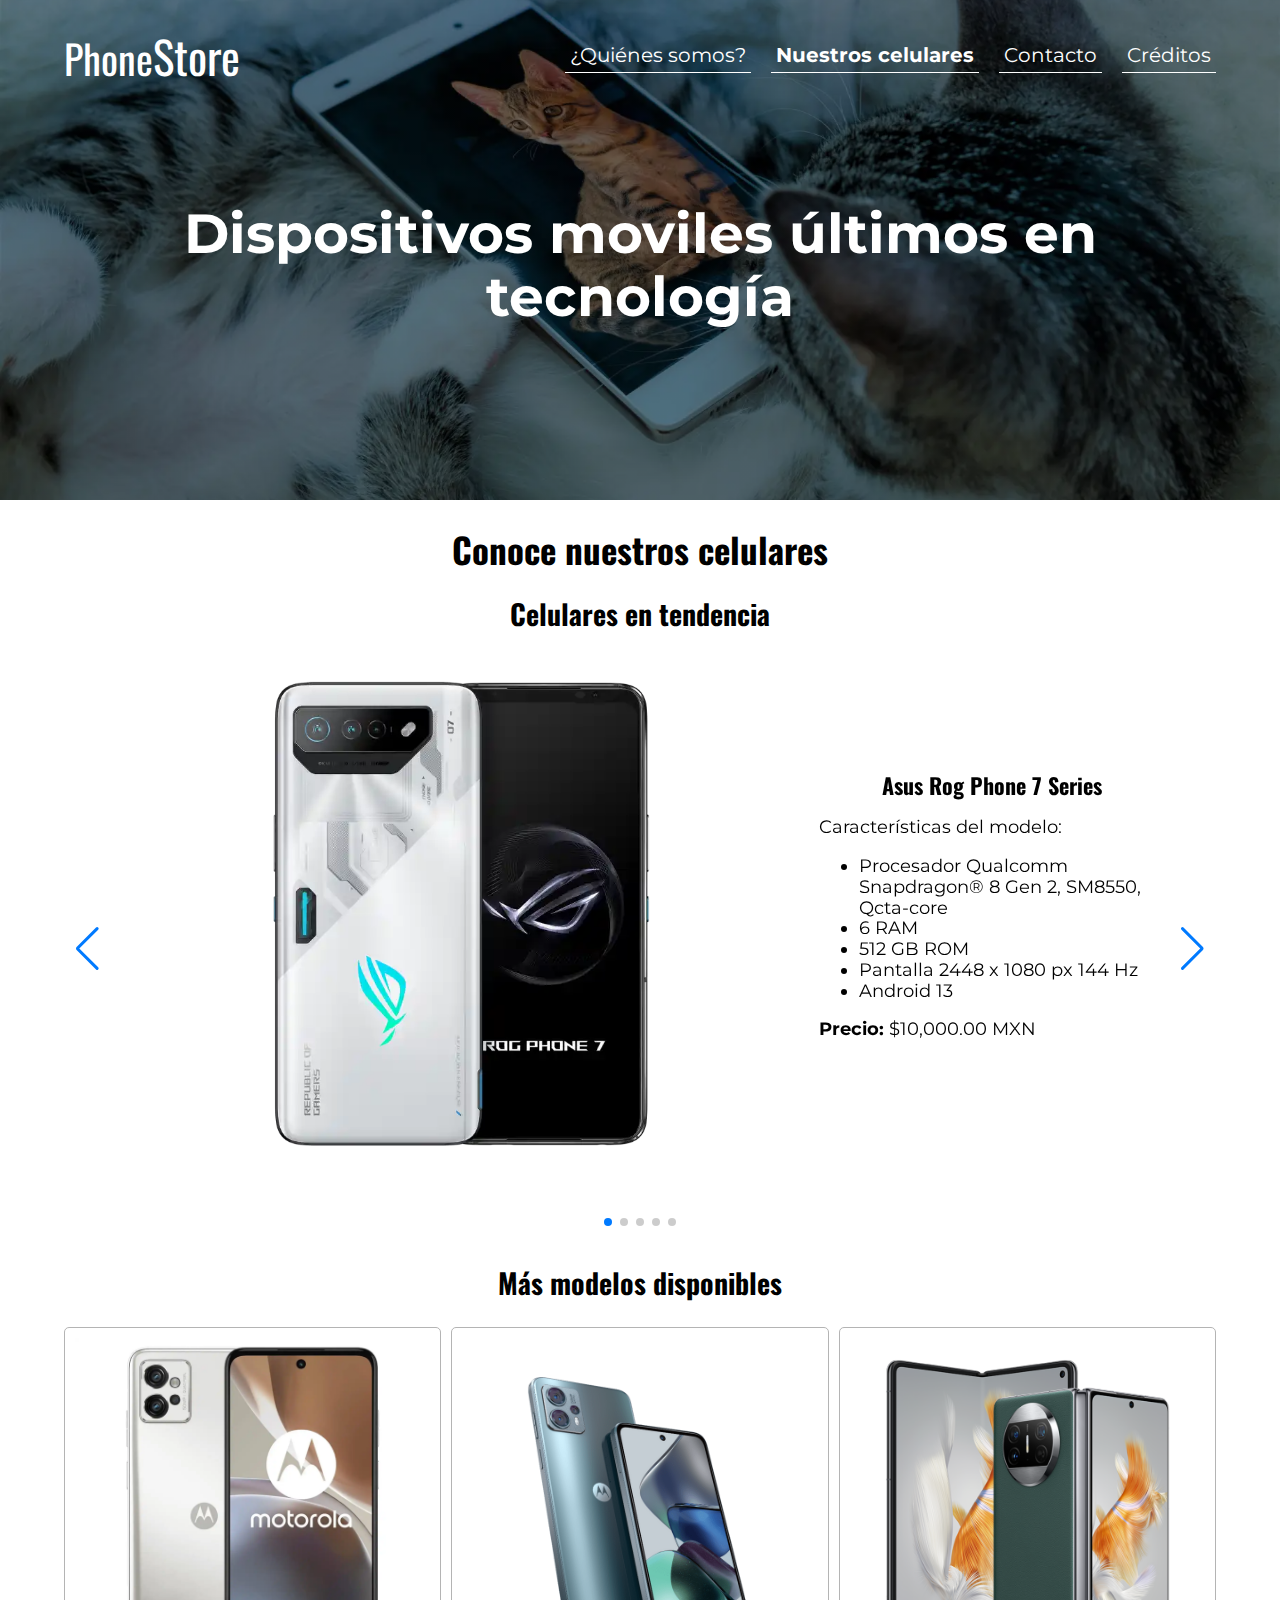
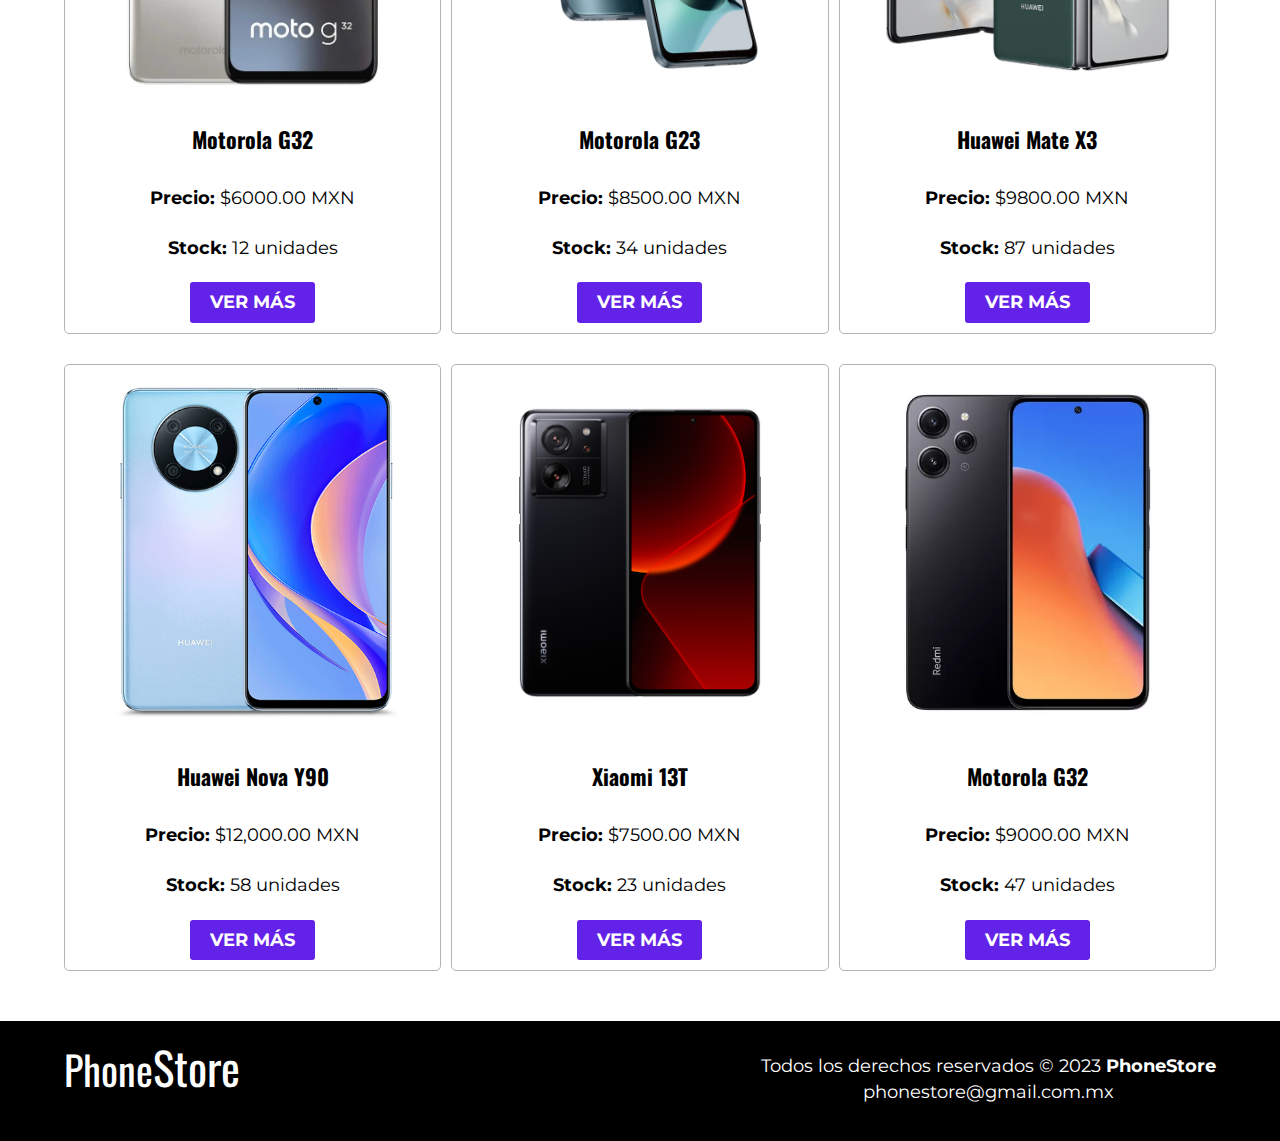
==== celulares.html @ 957bf534 "Primer commit" ====
<!DOCTYPE html>
<html lang="es">
<head>
    <meta charset="UTF-8">
    <meta name="viewport" content="width=device-width, initial-scale=1.0">
    <title>Phone Store</title>
    <meta name="description" content="Página de venta de celulares PhoneStore">
    <link rel="icon" href="img/logoIcon.png">
    <link rel="preload" href="css/normalice.css" as="style">
    <link rel="stylesheet" href="css/normalice.css">
    <link rel="preload" href="css/styles.css" as="style">
    <link rel="stylesheet" href="css/styles.css">
    <link rel="preload" href="css/celulares.css" as="style">
    <link rel="stylesheet" href="css/celulares.css">
    <link rel="stylesheet" href="https://cdn.jsdelivr.net/npm/swiper@10/swiper-bundle.min.css" />
    <link rel="preconnect" href="https://fonts.googleapis.com">
    <link rel="preconnect" href="https://fonts.gstatic.com" crossorigin>
    <link href="https://fonts.googleapis.com/css2?family=Montserrat:wght@400;700&family=Oswald:wght@700&display=swap" rel="stylesheet">
</head>
<body>
    <div class="banner">
        <header class="container header">
            <div class="logo">
                <a class="logo__titulo" href="index.html">Phone<span class="logo__weight">Store</span></a>
            </div>
            <nav class="navegacion">
                <a class="navegacion__enlace" href="nosotros.html">¿Quiénes somos?</a>
                <a class="navegacion__enlace navegacion__enlace--activado" href="celulares.html">Nuestros celulares</a>
                <a class="navegacion__enlace" href="contacto.html">Contacto</a>
                <a class="navegacion__enlace" href="creditos.html">Créditos</a>
            </nav>
        </header>
        <section class="container hero">
            <div class="htitulo white-text center-text">
                <h1 class="hero__titulo">Dispositivos moviles últimos en tecnología</h1>
            </div>
        </section>
    </div>
    <main class="container">
        <h2 class="center-text">Conoce nuestros celulares</h2>
        <h3 class="center-text">Celulares en tendencia</h3>
        <div class="elemento-cuadricula bd pat-anterior carrusel"> <!-- Carrusel -->
            <!-- Slider main container -->
            <div class="swiper">
                <!-- Additional required wrapper -->
                <div class="swiper-wrapper">
                    <!-- Slides -->
                    <div class="swiper-slide">
                        <div class="celular">
                            <a target="_blank" href="https://rog.asus.com/es/phones/rog-phone-7/">
                                <picture>
                                    <source srcset="img/celulares/asus.webp" type="image/webp">
                                    <img class="celular__imagen" src="img/celulares/asus.png" alt="Celular">
                                </picture>
                            </a>
                            <div class="celular__description">
                                <h4 class="center-text no-margin">Asus Rog Phone 7 Series</h4>
                                <p class="">Características del modelo:</p>
                                <ul>
                                    <li>Procesador Qualcomm Snapdragon® 8 Gen 2, SM8550, Qcta-core</li>
                                    <li>6 RAM</li>
                                    <li>512 GB ROM</li>
                                    <li>Pantalla 2448 x 1080 px 144 Hz</li>
                                    <li>Android 13</li>
                                </ul>
                                <p><span class="bold-text">Precio:</span> $10,000.00 MXN</p>
                            </div>
                        </div>
                    </div>
                    <div class="swiper-slide">
                        <div class="celular">
                            <a target="_blank" href="https://www.samsung.com/mx/smartphones/galaxy-s23-ultra/">
                                <picture>
                                    <source srcset="img/celulares/samsung.webp" type="image/webp">
                                    <img class="celular__imagen" src="img/celulares/samsung.png" alt="Celular">
                                </picture>
                            </a>
                            <div class="celular__description">
                                <h4 class="center-text no-margin">Samsumng Galaxy S23 Ultra</h4>
                                <p class="">Características del modelo:</p>
                                <ul>
                                    <li>Octa-Core Procesador 3.36 GHz, 2.8 GHz, 2 GHz</li>
                                    <li>8 RAM</li>
                                    <li>256 GB ROM</li>
                                    <li>Pantalla 3,088 x 1,440</li>
                                    <li>Android</li>
                                </ul>
                                <p><span class="bold-text">Precio:</span> $11,000.00 MXN</p>
                            </div>
                        </div>
                    </div>
                    <div class="swiper-slide">
                        <div class="celular">
                            <a target="_blank" href="https://store.google.com/es/product/pixel_8_specs?hl=es&pli=1">
                                <picture>
                                    <source srcset="img/celulares/google.webp" type="image/webp">
                                    <img class="celular__imagen" src="img/celulares/google.png" alt="Celular">
                                </picture>
                            </a>
                            <div class="celular__description">
                                <h4 class="center-text no-margin">Google Pixel 8</h4>
                                <p class="">Características del modelo:</p>
                                <ul>
                                    <li>Procesador Qualcomm Snapdragon® 8 Gen 2, SM8550, Qcta-core</li>
                                    <li>8 RAM</li>
                                    <li>256 GB ROM</li>
                                    <li>Pantalla 2400 x 1080 px</li>
                                    <li>Android 14</li>
                                </ul>
                                <p><span class="bold-text">Precio:</span> $10,000.00 MXN</p>
                            </div>
                        </div>
                    </div>
                    <div class="swiper-slide">
                        <div class="celular">
                            <a target="_blank" href="https://www.apple.com/mx/iphone-15-pro/">
                                <picture>
                                    <source srcset="img/celulares/apple.webp" type="image/webp">
                                    <img class="celular__imagen" src="img/celulares/apple.jpg" alt="Celular">
                                </picture>
                            </a>
                            <div class="celular__description">
                                <h4 class="center-text no-margin">Apple iPhone 15 Pro</h4>
                                <p class="">Características del modelo:</p>
                                <ul>
                                    <li>Procesador A17 pro de Apple</li>
                                    <li>8 RAM</li>
                                    <li>512 GB ROM</li>
                                    <li>Pantalla 2448 x 1080</li>
                                    <li>Android 13</li>
                                </ul>
                                <p><span class="bold-text">Precio:</span> $18,000.00 MXN</p>
                            </div>
                        </div>
                    </div>
                    <div class="swiper-slide">
                        <div class="celular">
                            <a target="_blank" href="https://www.oppo.com/mx/smartphones/series-find-x/find-x5-pro/">
                                <picture>
                                    <source srcset="img/celulares/oppo.webp" type="image/webp">
                                    <img class="celular__imagen" src="img/celulares/oppo.jpeg" alt="Celular">
                                </picture>
                            </a>
                            <div class="celular__description">
                                <h4 class="center-text no-margin">Oppo Find x5 Pro</h4>
                                <p class="">Características del modelo:</p>
                                <ul>
                                    <li>Qualcomm Snapdragon 8 Gen 1</li>
                                    <li>8 RAM</li>
                                    <li>512 GB ROM</li>
                                    <li>Pantalla 2448 x 1080 px 120 Hz</li>
                                    <li>Android 12</li>
                                </ul>
                                <p><span class="bold-text">Precio:</span> $18,000.00 MXN</p>
                            </div>
                        </div>
                    </div>
                </div>
                <div class="swiper-pagination"></div>
                <div class="swiper-button-prev"></div>
                <div class="swiper-button-next"></div>
            </div>
        </div>
    </main>
    <section class="container">
        <h3 class="center-text">Más modelos disponibles</h3>
        <div class="stock">
            <div class="stock-element">
                <picture>
                    <source srcset="img/celulares/moto1.webp" type="image/webp">
                    <img src="img/celulares/moto1.jpg" alt="Celular">
                </picture>
                <h4 class="center-text">Motorola G32</h4>
                <p><span class="bold-text">Precio:</span> $6000.00 MXN</p>
                <p><span class="bold-text">Stock:</span> 12 unidades</p>
                <div class="boton-flex">
                    <a class="boton" href="celulares.html">Ver más</a>
                </div>
            </div>
            <div class="stock-element">
                <picture>
                    <source srcset="img/celulares/moto2.webp" type="image/webp">
                    <img src="img/celulares/moto2.jpg" alt="Celular">
                </picture>
                <h4 class="center-text">Motorola G23</h4>
                <p><span class="bold-text">Precio:</span> $8500.00 MXN</p>
                <p><span class="bold-text">Stock:</span> 34 unidades</p>
                <div class="boton-flex">
                    <a class="boton" href="celulares.html">Ver más</a>
                </div>
            </div>
            <div class="stock-element">
                <picture>
                    <source srcset="img/celulares/huawei1.webp" type="image/webp">
                    <img src="img/celulares/huawei1.png" alt="Celular">
                </picture>
                <h4 class="center-text">Huawei Mate X3</h4>
                <p><span class="bold-text">Precio:</span> $9800.00 MXN</p>
                <p><span class="bold-text">Stock:</span> 87 unidades</p>
                <div class="boton-flex">
                    <a class="boton" href="celulares.html">Ver más</a>
                </div>
            </div>
            <div class="stock-element">
                <picture>
                    <source srcset="img/celulares/huawei2.webp" type="image/webp">
                    <img src="img/celulares/huawei2.png" alt="Celular">
                </picture>
                <h4 class="center-text">Huawei Nova Y90</h4>
                <p><span class="bold-text">Precio:</span> $12,000.00 MXN</p>
                <p><span class="bold-text">Stock:</span> 58 unidades</p>
                <div class="boton-flex">
                    <a class="boton" href="celulares.html">Ver más</a>
                </div>
            </div>
            <div class="stock-element">
                <picture>
                    <source srcset="img/celulares/xiaomi1.webp" type="image/webp">
                    <img src="img/celulares/xiaomi1.png" alt="Celular">
                </picture>
                <h4 class="center-text">Xiaomi 13T</h4>
                <p><span class="bold-text">Precio:</span> $7500.00 MXN</p>
                <p><span class="bold-text">Stock:</span> 23 unidades</p>
                <div class="boton-flex">
                    <a class="boton" href="celulares.html">Ver más</a>
                </div>
            </div>
            <div class="stock-element">
                <picture>
                    <source srcset="img/celulares/xiaomi2.webp" type="image/webp">
                    <img src="img/celulares/xiaomi2.jpg" alt="Celular">
                </picture>
                <h4 class="center-text">Motorola G32</h4>
                <p><span class="bold-text">Precio:</span> $9000.00 MXN</p>
                <p><span class="bold-text">Stock:</span> 47 unidades</p>
                <div class="boton-flex">
                    <a class="boton" href="celulares.html">Ver más</a>
                </div>
            </div>
        </div>
    </section>
    <footer class="footer">
        <div class="container footer__contenido">
            <div class="logo">
                <a class="logo__titulo logo__footer" href="index.html">Phone<span class="logo__weight">Store</span></a>
            </div>
            <div class="footer__d">
                <div class="footer__derechos">
                    <p class="white-text">Todos los derechos reservados &copy; 2023 <span class="bold-text">PhoneStore</span></p>
                    <a href="https://www.gmail.com/mail/help/intl/es/about.html?iframe">phonestore@gmail.com.mx</a>
                </div>
            </div>
        </div>
    </footer>
    <script src="https://cdn.jsdelivr.net/npm/swiper@10/swiper-bundle.min.js"></script>
    <script src="js/carrusel.js"></script>
    <script src="js/modernizr.js"></script>
</body>
</html>
---- css/normalice.css ----
/*! normalize.css v8.0.1 | MIT License | github.com/necolas/normalize.css */

/* Document
   ========================================================================== */

/**
 * 1. Correct the line height in all browsers.
 * 2. Prevent adjustments of font size after orientation changes in iOS.
 */

 html {
    line-height: 1.15; /* 1 */
    -webkit-text-size-adjust: 100%; /* 2 */
  }
  
  /* Sections
     ========================================================================== */
  
  /**
   * Remove the margin in all browsers.
   */
  
  body {
    margin: 0;
  }
  
  /**
   * Render the `main` element consistently in IE.
   */
  
  main {
    display: block;
  }
  
  /**
   * Correct the font size and margin on `h1` elements within `section` and
   * `article` contexts in Chrome, Firefox, and Safari.
   */
  
  h1 {
    font-size: 2em;
    margin: 0.67em 0;
  }
  
  /* Grouping content
     ========================================================================== */
  
  /**
   * 1. Add the correct box sizing in Firefox.
   * 2. Show the overflow in Edge and IE.
   */
  
  hr {
    box-sizing: content-box; /* 1 */
    height: 0; /* 1 */
    overflow: visible; /* 2 */
  }
  
  /**
   * 1. Correct the inheritance and scaling of font size in all browsers.
   * 2. Correct the odd `em` font sizing in all browsers.
   */
  
  pre {
    font-family: monospace, monospace; /* 1 */
    font-size: 1em; /* 2 */
  }
  
  /* Text-level semantics
     ========================================================================== */
  
  /**
   * Remove the gray background on active links in IE 10.
   */
  
  a {
    background-color: transparent;
  }
  
  /**
   * 1. Remove the bottom border in Chrome 57-
   * 2. Add the correct text decoration in Chrome, Edge, IE, Opera, and Safari.
   */
  
  abbr[title] {
    border-bottom: none; /* 1 */
    text-decoration: underline; /* 2 */
    text-decoration: underline dotted; /* 2 */
  }
  
  /**
   * Add the correct font weight in Chrome, Edge, and Safari.
   */
  
  b,
  strong {
    font-weight: bolder;
  }
  
  /**
   * 1. Correct the inheritance and scaling of font size in all browsers.
   * 2. Correct the odd `em` font sizing in all browsers.
   */
  
  code,
  kbd,
  samp {
    font-family: monospace, monospace; /* 1 */
    font-size: 1em; /* 2 */
  }
  
  /**
   * Add the correct font size in all browsers.
   */
  
  small {
    font-size: 80%;
  }
  
  /**
   * Prevent `sub` and `sup` elements from affecting the line height in
   * all browsers.
   */
  
  sub,
  sup {
    font-size: 75%;
    line-height: 0;
    position: relative;
    vertical-align: baseline;
  }
  
  sub {
    bottom: -0.25em;
  }
  
  sup {
    top: -0.5em;
  }
  
  /* Embedded content
     ========================================================================== */
  
  /**
   * Remove the border on images inside links in IE 10.
   */
  
  img {
    border-style: none;
  }
  
  /* Forms
     ========================================================================== */
  
  /**
   * 1. Change the font styles in all browsers.
   * 2. Remove the margin in Firefox and Safari.
   */
  
  button,
  input,
  optgroup,
  select,
  textarea {
    font-family: inherit; /* 1 */
    font-size: 100%; /* 1 */
    line-height: 1.15; /* 1 */
    margin: 0; /* 2 */
  }
  
  /**
   * Show the overflow in IE.
   * 1. Show the overflow in Edge.
   */
  
  button,
  input { /* 1 */
    overflow: visible;
  }
  
  /**
   * Remove the inheritance of text transform in Edge, Firefox, and IE.
   * 1. Remove the inheritance of text transform in Firefox.
   */
  
  button,
  select { /* 1 */
    text-transform: none;
  }
  
  /**
   * Correct the inability to style clickable types in iOS and Safari.
   */
  
  button,
  [type="button"],
  [type="reset"],
  [type="submit"] {
    -webkit-appearance: button;
  }
  
  /**
   * Remove the inner border and padding in Firefox.
   */
  
  button::-moz-focus-inner,
  [type="button"]::-moz-focus-inner,
  [type="reset"]::-moz-focus-inner,
  [type="submit"]::-moz-focus-inner {
    border-style: none;
    padding: 0;
  }
  
  /**
   * Restore the focus styles unset by the previous rule.
   */
  
  button:-moz-focusring,
  [type="button"]:-moz-focusring,
  [type="reset"]:-moz-focusring,
  [type="submit"]:-moz-focusring {
    outline: 1px dotted ButtonText;
  }
  
  /**
   * Correct the padding in Firefox.
   */
  
  fieldset {
    padding: 0.35em 0.75em 0.625em;
  }
  
  /**
   * 1. Correct the text wrapping in Edge and IE.
   * 2. Correct the color inheritance from `fieldset` elements in IE.
   * 3. Remove the padding so developers are not caught out when they zero out
   *    `fieldset` elements in all browsers.
   */
  
  legend {
    box-sizing: border-box; /* 1 */
    color: inherit; /* 2 */
    display: table; /* 1 */
    max-width: 100%; /* 1 */
    padding: 0; /* 3 */
    white-space: normal; /* 1 */
  }
  
  /**
   * Add the correct vertical alignment in Chrome, Firefox, and Opera.
   */
  
  progress {
    vertical-align: baseline;
  }
  
  /**
   * Remove the default vertical scrollbar in IE 10+.
   */
  
  textarea {
    overflow: auto;
  }
  
  /**
   * 1. Add the correct box sizing in IE 10.
   * 2. Remove the padding in IE 10.
   */
  
  [type="checkbox"],
  [type="radio"] {
    box-sizing: border-box; /* 1 */
    padding: 0; /* 2 */
  }
  
  /**
   * Correct the cursor style of increment and decrement buttons in Chrome.
   */
  
  [type="number"]::-webkit-inner-spin-button,
  [type="number"]::-webkit-outer-spin-button {
    height: auto;
  }
  
  /**
   * 1. Correct the odd appearance in Chrome and Safari.
   * 2. Correct the outline style in Safari.
   */
  
  [type="search"] {
    -webkit-appearance: textfield; /* 1 */
    outline-offset: -2px; /* 2 */
  }
  
  /**
   * Remove the inner padding in Chrome and Safari on macOS.
   */
  
  [type="search"]::-webkit-search-decoration {
    -webkit-appearance: none;
  }
  
  /**
   * 1. Correct the inability to style clickable types in iOS and Safari.
   * 2. Change font properties to `inherit` in Safari.
   */
  
  ::-webkit-file-upload-button {
    -webkit-appearance: button; /* 1 */
    font: inherit; /* 2 */
  }
  
  /* Interactive
     ========================================================================== */
  
  /*
   * Add the correct display in Edge, IE 10+, and Firefox.
   */
  
  details {
    display: block;
  }
  
  /*
   * Add the correct display in all browsers.
   */
  
  summary {
    display: list-item;
  }
  
  /* Misc
     ========================================================================== */
  
  /**
   * Add the correct display in IE 10+.
   */
  
  template {
    display: none;
  }
  
  /**
   * Add the correct display in IE 10.
   */
  
  [hidden] {
    display: none;
  }
---- css/normalice.css ----
/*! normalize.css v8.0.1 | MIT License | github.com/necolas/normalize.css */

/* Document
   ========================================================================== */

/**
 * 1. Correct the line height in all browsers.
 * 2. Prevent adjustments of font size after orientation changes in iOS.
 */

 html {
    line-height: 1.15; /* 1 */
    -webkit-text-size-adjust: 100%; /* 2 */
  }
  
  /* Sections
     ========================================================================== */
  
  /**
   * Remove the margin in all browsers.
   */
  
  body {
    margin: 0;
  }
  
  /**
   * Render the `main` element consistently in IE.
   */
  
  main {
    display: block;
  }
  
  /**
   * Correct the font size and margin on `h1` elements within `section` and
   * `article` contexts in Chrome, Firefox, and Safari.
   */
  
  h1 {
    font-size: 2em;
    margin: 0.67em 0;
  }
  
  /* Grouping content
     ========================================================================== */
  
  /**
   * 1. Add the correct box sizing in Firefox.
   * 2. Show the overflow in Edge and IE.
   */
  
  hr {
    box-sizing: content-box; /* 1 */
    height: 0; /* 1 */
    overflow: visible; /* 2 */
  }
  
  /**
   * 1. Correct the inheritance and scaling of font size in all browsers.
   * 2. Correct the odd `em` font sizing in all browsers.
   */
  
  pre {
    font-family: monospace, monospace; /* 1 */
    font-size: 1em; /* 2 */
  }
  
  /* Text-level semantics
     ========================================================================== */
  
  /**
   * Remove the gray background on active links in IE 10.
   */
  
  a {
    background-color: transparent;
  }
  
  /**
   * 1. Remove the bottom border in Chrome 57-
   * 2. Add the correct text decoration in Chrome, Edge, IE, Opera, and Safari.
   */
  
  abbr[title] {
    border-bottom: none; /* 1 */
    text-decoration: underline; /* 2 */
    text-decoration: underline dotted; /* 2 */
  }
  
  /**
   * Add the correct font weight in Chrome, Edge, and Safari.
   */
  
  b,
  strong {
    font-weight: bolder;
  }
  
  /**
   * 1. Correct the inheritance and scaling of font size in all browsers.
   * 2. Correct the odd `em` font sizing in all browsers.
   */
  
  code,
  kbd,
  samp {
    font-family: monospace, monospace; /* 1 */
    font-size: 1em; /* 2 */
  }
  
  /**
   * Add the correct font size in all browsers.
   */
  
  small {
    font-size: 80%;
  }
  
  /**
   * Prevent `sub` and `sup` elements from affecting the line height in
   * all browsers.
   */
  
  sub,
  sup {
    font-size: 75%;
    line-height: 0;
    position: relative;
    vertical-align: baseline;
  }
  
  sub {
    bottom: -0.25em;
  }
  
  sup {
    top: -0.5em;
  }
  
  /* Embedded content
     ========================================================================== */
  
  /**
   * Remove the border on images inside links in IE 10.
   */
  
  img {
    border-style: none;
  }
  
  /* Forms
     ========================================================================== */
  
  /**
   * 1. Change the font styles in all browsers.
   * 2. Remove the margin in Firefox and Safari.
   */
  
  button,
  input,
  optgroup,
  select,
  textarea {
    font-family: inherit; /* 1 */
    font-size: 100%; /* 1 */
    line-height: 1.15; /* 1 */
    margin: 0; /* 2 */
  }
  
  /**
   * Show the overflow in IE.
   * 1. Show the overflow in Edge.
   */
  
  button,
  input { /* 1 */
    overflow: visible;
  }
  
  /**
   * Remove the inheritance of text transform in Edge, Firefox, and IE.
   * 1. Remove the inheritance of text transform in Firefox.
   */
  
  button,
  select { /* 1 */
    text-transform: none;
  }
  
  /**
   * Correct the inability to style clickable types in iOS and Safari.
   */
  
  button,
  [type="button"],
  [type="reset"],
  [type="submit"] {
    -webkit-appearance: button;
  }
  
  /**
   * Remove the inner border and padding in Firefox.
   */
  
  button::-moz-focus-inner,
  [type="button"]::-moz-focus-inner,
  [type="reset"]::-moz-focus-inner,
  [type="submit"]::-moz-focus-inner {
    border-style: none;
    padding: 0;
  }
  
  /**
   * Restore the focus styles unset by the previous rule.
   */
  
  button:-moz-focusring,
  [type="button"]:-moz-focusring,
  [type="reset"]:-moz-focusring,
  [type="submit"]:-moz-focusring {
    outline: 1px dotted ButtonText;
  }
  
  /**
   * Correct the padding in Firefox.
   */
  
  fieldset {
    padding: 0.35em 0.75em 0.625em;
  }
  
  /**
   * 1. Correct the text wrapping in Edge and IE.
   * 2. Correct the color inheritance from `fieldset` elements in IE.
   * 3. Remove the padding so developers are not caught out when they zero out
   *    `fieldset` elements in all browsers.
   */
  
  legend {
    box-sizing: border-box; /* 1 */
    color: inherit; /* 2 */
    display: table; /* 1 */
    max-width: 100%; /* 1 */
    padding: 0; /* 3 */
    white-space: normal; /* 1 */
  }
  
  /**
   * Add the correct vertical alignment in Chrome, Firefox, and Opera.
   */
  
  progress {
    vertical-align: baseline;
  }
  
  /**
   * Remove the default vertical scrollbar in IE 10+.
   */
  
  textarea {
    overflow: auto;
  }
  
  /**
   * 1. Add the correct box sizing in IE 10.
   * 2. Remove the padding in IE 10.
   */
  
  [type="checkbox"],
  [type="radio"] {
    box-sizing: border-box; /* 1 */
    padding: 0; /* 2 */
  }
  
  /**
   * Correct the cursor style of increment and decrement buttons in Chrome.
   */
  
  [type="number"]::-webkit-inner-spin-button,
  [type="number"]::-webkit-outer-spin-button {
    height: auto;
  }
  
  /**
   * 1. Correct the odd appearance in Chrome and Safari.
   * 2. Correct the outline style in Safari.
   */
  
  [type="search"] {
    -webkit-appearance: textfield; /* 1 */
    outline-offset: -2px; /* 2 */
  }
  
  /**
   * Remove the inner padding in Chrome and Safari on macOS.
   */
  
  [type="search"]::-webkit-search-decoration {
    -webkit-appearance: none;
  }
  
  /**
   * 1. Correct the inability to style clickable types in iOS and Safari.
   * 2. Change font properties to `inherit` in Safari.
   */
  
  ::-webkit-file-upload-button {
    -webkit-appearance: button; /* 1 */
    font: inherit; /* 2 */
  }
  
  /* Interactive
     ========================================================================== */
  
  /*
   * Add the correct display in Edge, IE 10+, and Firefox.
   */
  
  details {
    display: block;
  }
  
  /*
   * Add the correct display in all browsers.
   */
  
  summary {
    display: list-item;
  }
  
  /* Misc
     ========================================================================== */
  
  /**
   * Add the correct display in IE 10+.
   */
  
  template {
    display: none;
  }
  
  /**
   * Add the correct display in IE 10.
   */
  
  [hidden] {
    display: none;
  }
---- css/styles.css ----
/* Globales */
:root {
    --fuenteHeadings: 'Oswald', sans-serif;
    --fuenteNormal: 'Montserrat', sans-serif;

    --blanco: #FFFFFF;
    --negro: #000000;
    --gris: #B4B4B4;
    --verde: #15F51B;
    --bgBoton: #6322E7;
    --botonHover: #9469EC;
}

html{
    font-size: 62.5%; /* 1 rem = 10px */
    box-sizing: border-box;
}

*, *:before, *:after {
    box-sizing: inherit;
}

body {
    font-family: var(--fuenteNormal);
    font-size: 1.8rem;
}

h1 {font-size: 4rem;}
h2 {font-size: 3.5rem;}
h3 {font-size: 2.8rem;}
h4 {font-size: 2.2rem;}

h2, h3, h4 {
    font-family: var(--fuenteHeadings);
}

p {line-height: 1.8;}

a {
    text-decoration: none;
    color: var(--blanco);
}

img,
.video {
    width: 100%;
}

/* Utilidades */

.container {
    width: min(90%, 120rem);
    margin: 0 auto;
}

.no-margin {
    margin: 0;
}

.no-padding {
    padding: 0;
}

.center-text {
    text-align: center;
}

.white-text {
    color: var(--blanco);
}

.bold-text {
    font-weight: bold;
}

.boton {
    border: none;
    background-color: var(--bgBoton);
    padding: 1rem 2rem;
    border-radius: .3rem;
    cursor: pointer;
    color: var(--blanco);
    font-weight: bold;
    text-transform: uppercase;
    transition: background-color 0.5s;
}

.boton-flex {
    display: flex;
    justify-content: center;
    margin-top: 3rem;
}

.boton:hover {
    background-color: var(--botonHover);
}

/* Header */

.banner {
    background-size: cover;
    background-repeat: no-repeat;
    background-position: center center;
    height: 60rem;
}

.webp .banner {
    background-image: linear-gradient(rgba(0, 0, 0, 0.5), rgba(0, 0, 0, 0.5)), url(../img/fondo1.webp);
}

.no-webp .banner {
    background-image: linear-gradient(rgba(0, 0, 0, 0.5), rgba(0, 0, 0, 0.5)), url(../img/fondo1.jpg);
}

@media (min-width: 768px) {
    .banner {
        height: 50rem;
    }
}

.header {
    padding-top: 1rem;
}

.header, .navegacion {
    display: flex;
    flex-direction: column;
    align-items: center;
}

@media (min-width: 768px) {
    .header, .navegacion {
        flex-direction: row;
        justify-content: space-between;
    }
}

.logo {
    margin: 2rem 0;
}

.logo__titulo {
    font-family: var(--fuenteHeadings);
    font-size: 4rem;
    transition: font-size 1s;
}

.logo__weight {
    font-size: 4.5rem;
    transition: font-size 1s;
}

.logo__titulo:hover,
.logo__weight:hover {
    font-size: 4.7rem;
}

.navegacion__enlace {
    padding: .5rem;
    font-size: 2rem;
    transition: font-size 1s;
    border-bottom: 1px solid var(--blanco);
}

.navegacion__enlace--activado {
    font-weight: bold;
}

.navegacion__enlace:nth-child(1){
    padding-top: 0;
}

.navegacion__enlace:hover,
.footer__derechos a:hover {
    font-size: 2.2rem;
    font-weight: bold;
}

@media (min-width: 768px) {
    .navegacion__enlace:nth-child(1){
        padding-top: .5rem;
    }

    .navegacion__enlace {
        margin-right: 2rem;
    }

    .navegacion__enlace:nth-child(4) {
        margin-right: 0;
    }
}

/* Hero */

.hero__titulo {
    margin-top: 10rem;
}

@media (min-width: 768px) {
    .hero__titulo {
        font-size: 5.5rem;
    }
}

/* Descripción */

.dtitulo {
    margin-top: 6rem;
}

.description__text p,
.celulares__description p {
    text-align: justify;
}

@media (min-width: 768px) {
    .description {
        display: grid;
        grid-template-columns: 3fr 2fr;
        gap: 2rem;
    }

    .description__video {
        margin-top: 7rem;
    }
}

/* Gama celulares */

.celulares,
.tendencias {
    margin-top: 4rem;
}

@media (min-width: 768px) {
    .celulares {
        display: grid;
        grid-template-columns: 2fr 3fr;
        grid-auto-flow: column;
        column-gap: 2rem;
    }

    .celulares__description {
        grid-column: 2 / 3;
    }

    .celulares__description h2,
    .dtitulo {
        text-align: left;
    }

    .celulares__gama {
        margin: auto;
    }
}

/* Celulares */

.tendencias__videos {
    display: grid;
    gap: 2rem;
}


@media (min-width: 768px) {
    .tendencias__videos {
        grid-template-columns: repeat(2, 1fr);
    }
}

.tendencias__video h3 {
    margin-top: 1.5rem;
}

.tendencias__video p {
    padding: 0 2rem;
}

/* Creditos */

.creditos__info p {
    text-align: justify;
}

@media (min-width: 768px) {
    .creditos {
        display: grid;
        grid-template-columns: 3fr 2fr;
        gap: 2rem;
    }

    .creditos__img {
        margin: auto 0;
    }
}

/* Footer */

.footer {
    height: 25rem;
    background-color: var(--negro);
    margin-top: 5rem;
}

.footer__contenido {
    display: flex;
    flex-direction: column;
    align-items: center;
}

.footer__derechos {
    display: flex;
    flex-direction: column;
    align-items: center;
}

.footer__derechos p {
    text-align: center;
}

.footer__derechos a {
    transition: font-size 1s;
}

@media (min-width: 768px) {
    .footer {
        height: 12rem;
    }

    .footer__contenido {
        flex-direction: row;
        justify-content: space-between;
    }

    .footer__derechos p {
        margin-bottom: 0;
    }
}
---- css/styles.css ----
/* Globales */
:root {
    --fuenteHeadings: 'Oswald', sans-serif;
    --fuenteNormal: 'Montserrat', sans-serif;

    --blanco: #FFFFFF;
    --negro: #000000;
    --gris: #B4B4B4;
    --verde: #15F51B;
    --bgBoton: #6322E7;
    --botonHover: #9469EC;
}

html{
    font-size: 62.5%; /* 1 rem = 10px */
    box-sizing: border-box;
}

*, *:before, *:after {
    box-sizing: inherit;
}

body {
    font-family: var(--fuenteNormal);
    font-size: 1.8rem;
}

h1 {font-size: 4rem;}
h2 {font-size: 3.5rem;}
h3 {font-size: 2.8rem;}
h4 {font-size: 2.2rem;}

h2, h3, h4 {
    font-family: var(--fuenteHeadings);
}

p {line-height: 1.8;}

a {
    text-decoration: none;
    color: var(--blanco);
}

img,
.video {
    width: 100%;
}

/* Utilidades */

.container {
    width: min(90%, 120rem);
    margin: 0 auto;
}

.no-margin {
    margin: 0;
}

.no-padding {
    padding: 0;
}

.center-text {
    text-align: center;
}

.white-text {
    color: var(--blanco);
}

.bold-text {
    font-weight: bold;
}

.boton {
    border: none;
    background-color: var(--bgBoton);
    padding: 1rem 2rem;
    border-radius: .3rem;
    cursor: pointer;
    color: var(--blanco);
    font-weight: bold;
    text-transform: uppercase;
    transition: background-color 0.5s;
}

.boton-flex {
    display: flex;
    justify-content: center;
    margin-top: 3rem;
}

.boton:hover {
    background-color: var(--botonHover);
}

/* Header */

.banner {
    background-size: cover;
    background-repeat: no-repeat;
    background-position: center center;
    height: 60rem;
}

.webp .banner {
    background-image: linear-gradient(rgba(0, 0, 0, 0.5), rgba(0, 0, 0, 0.5)), url(../img/fondo1.webp);
}

.no-webp .banner {
    background-image: linear-gradient(rgba(0, 0, 0, 0.5), rgba(0, 0, 0, 0.5)), url(../img/fondo1.jpg);
}

@media (min-width: 768px) {
    .banner {
        height: 50rem;
    }
}

.header {
    padding-top: 1rem;
}

.header, .navegacion {
    display: flex;
    flex-direction: column;
    align-items: center;
}

@media (min-width: 768px) {
    .header, .navegacion {
        flex-direction: row;
        justify-content: space-between;
    }
}

.logo {
    margin: 2rem 0;
}

.logo__titulo {
    font-family: var(--fuenteHeadings);
    font-size: 4rem;
    transition: font-size 1s;
}

.logo__weight {
    font-size: 4.5rem;
    transition: font-size 1s;
}

.logo__titulo:hover,
.logo__weight:hover {
    font-size: 4.7rem;
}

.navegacion__enlace {
    padding: .5rem;
    font-size: 2rem;
    transition: font-size 1s;
    border-bottom: 1px solid var(--blanco);
}

.navegacion__enlace--activado {
    font-weight: bold;
}

.navegacion__enlace:nth-child(1){
    padding-top: 0;
}

.navegacion__enlace:hover,
.footer__derechos a:hover {
    font-size: 2.2rem;
    font-weight: bold;
}

@media (min-width: 768px) {
    .navegacion__enlace:nth-child(1){
        padding-top: .5rem;
    }

    .navegacion__enlace {
        margin-right: 2rem;
    }

    .navegacion__enlace:nth-child(4) {
        margin-right: 0;
    }
}

/* Hero */

.hero__titulo {
    margin-top: 10rem;
}

@media (min-width: 768px) {
    .hero__titulo {
        font-size: 5.5rem;
    }
}

/* Descripción */

.dtitulo {
    margin-top: 6rem;
}

.description__text p,
.celulares__description p {
    text-align: justify;
}

@media (min-width: 768px) {
    .description {
        display: grid;
        grid-template-columns: 3fr 2fr;
        gap: 2rem;
    }

    .description__video {
        margin-top: 7rem;
    }
}

/* Gama celulares */

.celulares,
.tendencias {
    margin-top: 4rem;
}

@media (min-width: 768px) {
    .celulares {
        display: grid;
        grid-template-columns: 2fr 3fr;
        grid-auto-flow: column;
        column-gap: 2rem;
    }

    .celulares__description {
        grid-column: 2 / 3;
    }

    .celulares__description h2,
    .dtitulo {
        text-align: left;
    }

    .celulares__gama {
        margin: auto;
    }
}

/* Celulares */

.tendencias__videos {
    display: grid;
    gap: 2rem;
}


@media (min-width: 768px) {
    .tendencias__videos {
        grid-template-columns: repeat(2, 1fr);
    }
}

.tendencias__video h3 {
    margin-top: 1.5rem;
}

.tendencias__video p {
    padding: 0 2rem;
}

/* Creditos */

.creditos__info p {
    text-align: justify;
}

@media (min-width: 768px) {
    .creditos {
        display: grid;
        grid-template-columns: 3fr 2fr;
        gap: 2rem;
    }

    .creditos__img {
        margin: auto 0;
    }
}

/* Footer */

.footer {
    height: 25rem;
    background-color: var(--negro);
    margin-top: 5rem;
}

.footer__contenido {
    display: flex;
    flex-direction: column;
    align-items: center;
}

.footer__derechos {
    display: flex;
    flex-direction: column;
    align-items: center;
}

.footer__derechos p {
    text-align: center;
}

.footer__derechos a {
    transition: font-size 1s;
}

@media (min-width: 768px) {
    .footer {
        height: 12rem;
    }

    .footer__contenido {
        flex-direction: row;
        justify-content: space-between;
    }

    .footer__derechos p {
        margin-bottom: 0;
    }
}
---- css/celulares.css ----
/* Celulares */
.celular {
    padding: 0 5rem;
}

.swiper {
    height: 58rem;
}

.celular {
    display: flex;
    flex-direction: column;
}

.celular__imagen {
    transition: width 1s, margin-left 1s;
}

.celular__imagen:hover {
    width: 110%;
    margin-left: -1rem;
}

.celular__description p {
    line-height: 1.2;
}

@media (min-width: 768px) {
    .celular {
        display: grid;
        grid-template-columns: 2fr 1fr;
        column-gap: 1rem;
    }

    .celular__description {
        margin: auto 0;
    }
}

/* Stock */
.stock {
    display: grid;
    grid-template-columns: repeat(2, 1fr);
    column-gap: 1rem;
    row-gap: 3rem;
}

.stock-element {
    padding: 1rem;
    border: 1px solid var(--gris);
    border-radius: .5rem;
    transition: border 1s;
}

.stock-element:hover {
    border: 1px solid var(--negro);
}

.stock-element .boton-flex {
    margin: 0;
}

@media (min-width: 768px) {
    .stock {
        grid-template-columns: repeat(3, 1fr);
    }

    .stock-element p {
        text-align: center;
    }
}
---- css/celulares.css ----
/* Celulares */
.celular {
    padding: 0 5rem;
}

.swiper {
    height: 58rem;
}

.celular {
    display: flex;
    flex-direction: column;
}

.celular__imagen {
    transition: width 1s, margin-left 1s;
}

.celular__imagen:hover {
    width: 110%;
    margin-left: -1rem;
}

.celular__description p {
    line-height: 1.2;
}

@media (min-width: 768px) {
    .celular {
        display: grid;
        grid-template-columns: 2fr 1fr;
        column-gap: 1rem;
    }

    .celular__description {
        margin: auto 0;
    }
}

/* Stock */
.stock {
    display: grid;
    grid-template-columns: repeat(2, 1fr);
    column-gap: 1rem;
    row-gap: 3rem;
}

.stock-element {
    padding: 1rem;
    border: 1px solid var(--gris);
    border-radius: .5rem;
    transition: border 1s;
}

.stock-element:hover {
    border: 1px solid var(--negro);
}

.stock-element .boton-flex {
    margin: 0;
}

@media (min-width: 768px) {
    .stock {
        grid-template-columns: repeat(3, 1fr);
    }

    .stock-element p {
        text-align: center;
    }
}
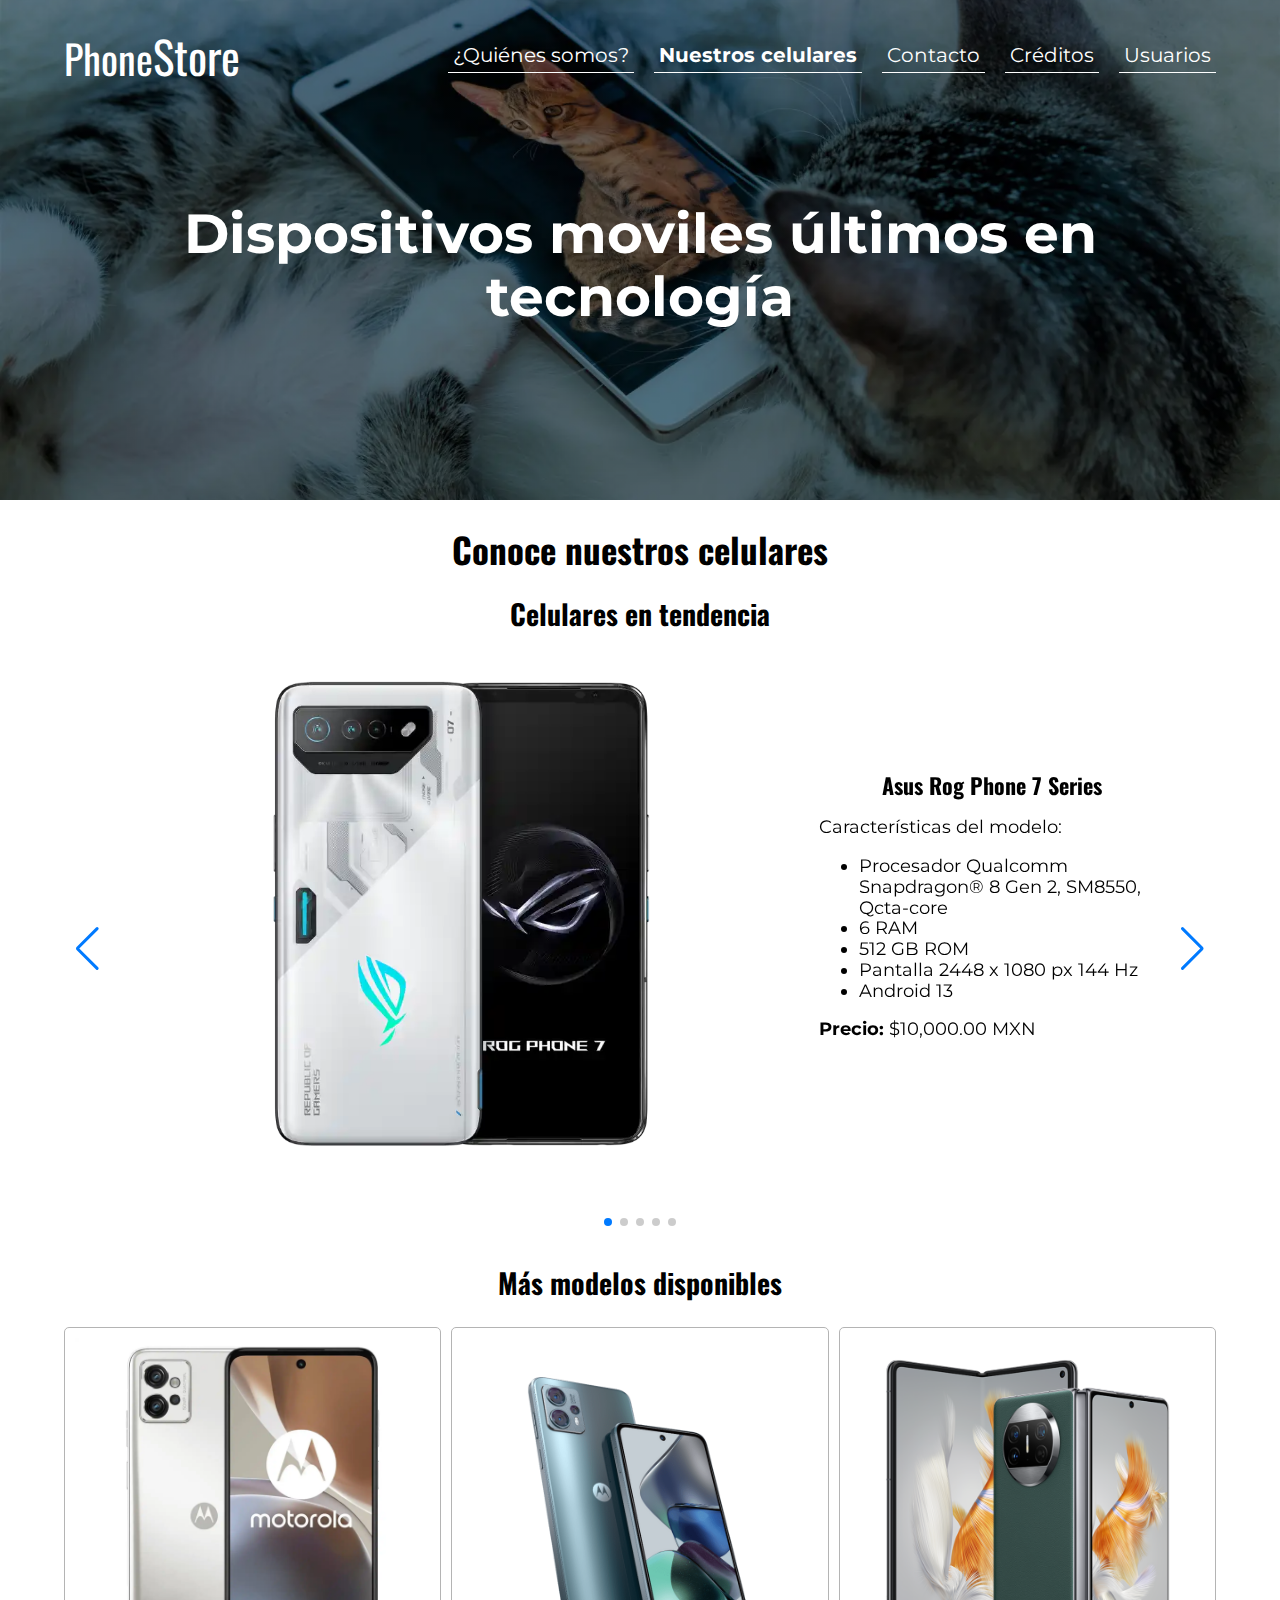
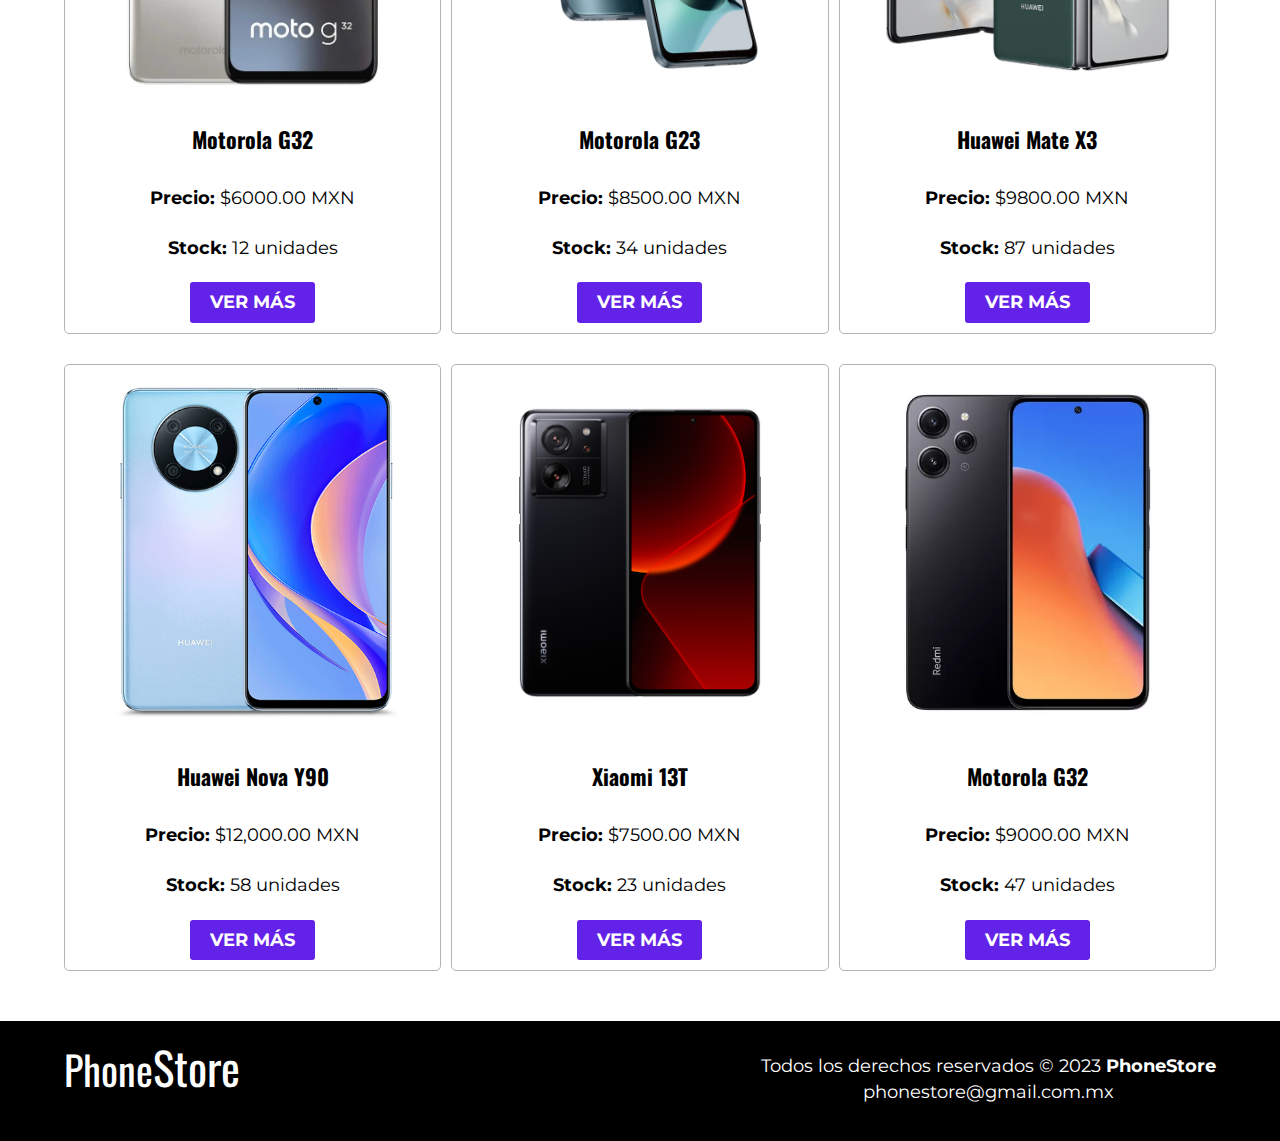
==== commit ac40c686: "Agregue usuarios al nav y cambie diseño" ====
--- a/celulares.html
+++ b/celulares.html
@@ -28,6 +28,7 @@
                 <a class="navegacion__enlace navegacion__enlace--activado" href="celulares.html">Nuestros celulares</a>
                 <a class="navegacion__enlace" href="contacto.html">Contacto</a>
                 <a class="navegacion__enlace" href="creditos.html">Créditos</a>
+                <a class="navegacion__enlace" href="usuarios.html">Usuarios</a>
             </nav>
         </header>
         <section class="container hero">
--- a/css/styles.css
+++ b/css/styles.css
@@ -185,7 +185,7 @@
         margin-right: 2rem;
     }
 
-    .navegacion__enlace:nth-child(4) {
+    .navegacion__enlace:nth-child(5) {
         margin-right: 0;
     }
 }
@@ -193,12 +193,13 @@
 /* Hero */
 
 .hero__titulo {
-    margin-top: 10rem;
+    margin-top: 6rem;
 }
 
 @media (min-width: 768px) {
     .hero__titulo {
         font-size: 5.5rem;
+        margin-top: 10rem;
     }
 }
 
@@ -294,6 +295,39 @@
     }
 }
 
+/* Usuarios */
+
+.img-avatar {
+    max-width: 17rem;
+    margin-top: 1.5rem;
+}
+
+.usuario__imagen {
+    border: 1px solid var(--gris);
+    border-radius: 1rem;
+    transition: border-color 1s;
+}
+
+.usuario__imagen:hover {
+    border-color: var(--negro);
+}
+
+.cusuario {
+    text-align: center;
+}
+
+@media (min-width: 768px) {
+    .usuario {
+        display: grid;
+        grid-template-columns: repeat(auto-fill, minmax(25rem, 1fr));
+        column-gap: 2rem;
+    }
+
+    .usuario__descripcion {
+        text-align: left;
+    }
+}
+
 /* Footer */
 
 .footer {
--- a/css/styles.css
+++ b/css/styles.css
@@ -185,7 +185,7 @@
         margin-right: 2rem;
     }
 
-    .navegacion__enlace:nth-child(4) {
+    .navegacion__enlace:nth-child(5) {
         margin-right: 0;
     }
 }
@@ -193,12 +193,13 @@
 /* Hero */
 
 .hero__titulo {
-    margin-top: 10rem;
+    margin-top: 6rem;
 }
 
 @media (min-width: 768px) {
     .hero__titulo {
         font-size: 5.5rem;
+        margin-top: 10rem;
     }
 }
 
@@ -294,6 +295,39 @@
     }
 }
 
+/* Usuarios */
+
+.img-avatar {
+    max-width: 17rem;
+    margin-top: 1.5rem;
+}
+
+.usuario__imagen {
+    border: 1px solid var(--gris);
+    border-radius: 1rem;
+    transition: border-color 1s;
+}
+
+.usuario__imagen:hover {
+    border-color: var(--negro);
+}
+
+.cusuario {
+    text-align: center;
+}
+
+@media (min-width: 768px) {
+    .usuario {
+        display: grid;
+        grid-template-columns: repeat(auto-fill, minmax(25rem, 1fr));
+        column-gap: 2rem;
+    }
+
+    .usuario__descripcion {
+        text-align: left;
+    }
+}
+
 /* Footer */
 
 .footer {
